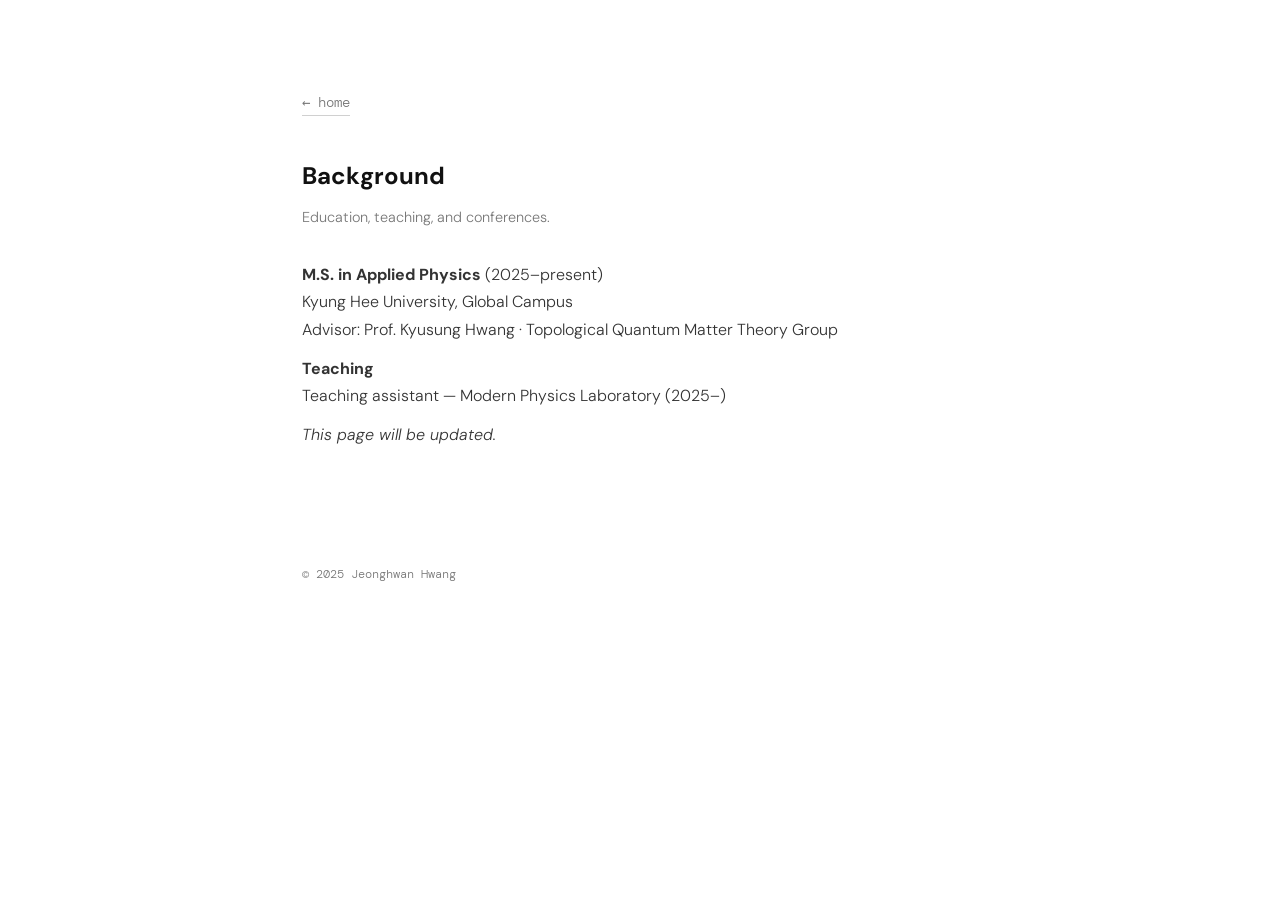
==== background.html @ effe45ef "add subpages" ====
<!DOCTYPE html><html lang="en"><head><meta charset="UTF-8"><meta name="viewport" content="width=device-width,initial-scale=1.0"><title>Background — Jeonghwan Hwang</title><link href="https://fonts.googleapis.com/css2?family=DM+Sans:wght@300;400;500;700&family=DM+Mono:wght@300;400;500&display=swap" rel="stylesheet">
<style>
:root{--bg:#fff;--fg:#111;--muted:#777;--rule:#d0d0d0;--max-w:740px;--font:"DM Sans",-apple-system,sans-serif;--mono:"DM Mono",monospace}
*{margin:0;padding:0;box-sizing:border-box}
body{font-family:var(--font);background:var(--bg);color:var(--fg);font-weight:300;line-height:1.7;font-size:16px;-webkit-font-smoothing:antialiased}
main{max-width:var(--max-w);margin:0 auto;padding:88px 32px 64px}
h1{font-size:1.5rem;font-weight:700;margin-bottom:8px}
.sub{font-size:.9rem;color:var(--muted);margin-bottom:32px}
.back{font-size:.88rem;font-family:var(--mono);color:var(--muted);text-decoration:none;border-bottom:1px solid var(--rule);display:inline-block;margin-bottom:40px;transition:border-color .15s}
.back:hover{border-color:var(--fg);color:var(--fg)}
p,li{font-size:1rem;color:#333;margin-bottom:12px}
ul{padding-left:20px;margin-bottom:16px}
footer{max-width:var(--max-w);margin:0 auto;padding:40px 32px 48px;font-size:.76rem;font-family:var(--mono);color:var(--muted);font-weight:300}
</style></head><body>
<main>
<a class="back" href="index.html">← home</a>
<h1>Background</h1>
<div class="sub">Education, teaching, and conferences.</div>
<p><strong>M.S. in Applied Physics</strong> (2025–present)<br>Kyung Hee University, Global Campus<br>Advisor: Prof. Kyusung Hwang · Topological Quantum Matter Theory Group</p>
<p><strong>Teaching</strong><br>Teaching assistant — Modern Physics Laboratory (2025–)</p>
<p><em>This page will be updated.</em></p>
</main>
<footer>&copy; 2025 Jeonghwan Hwang</footer>
</body></html>
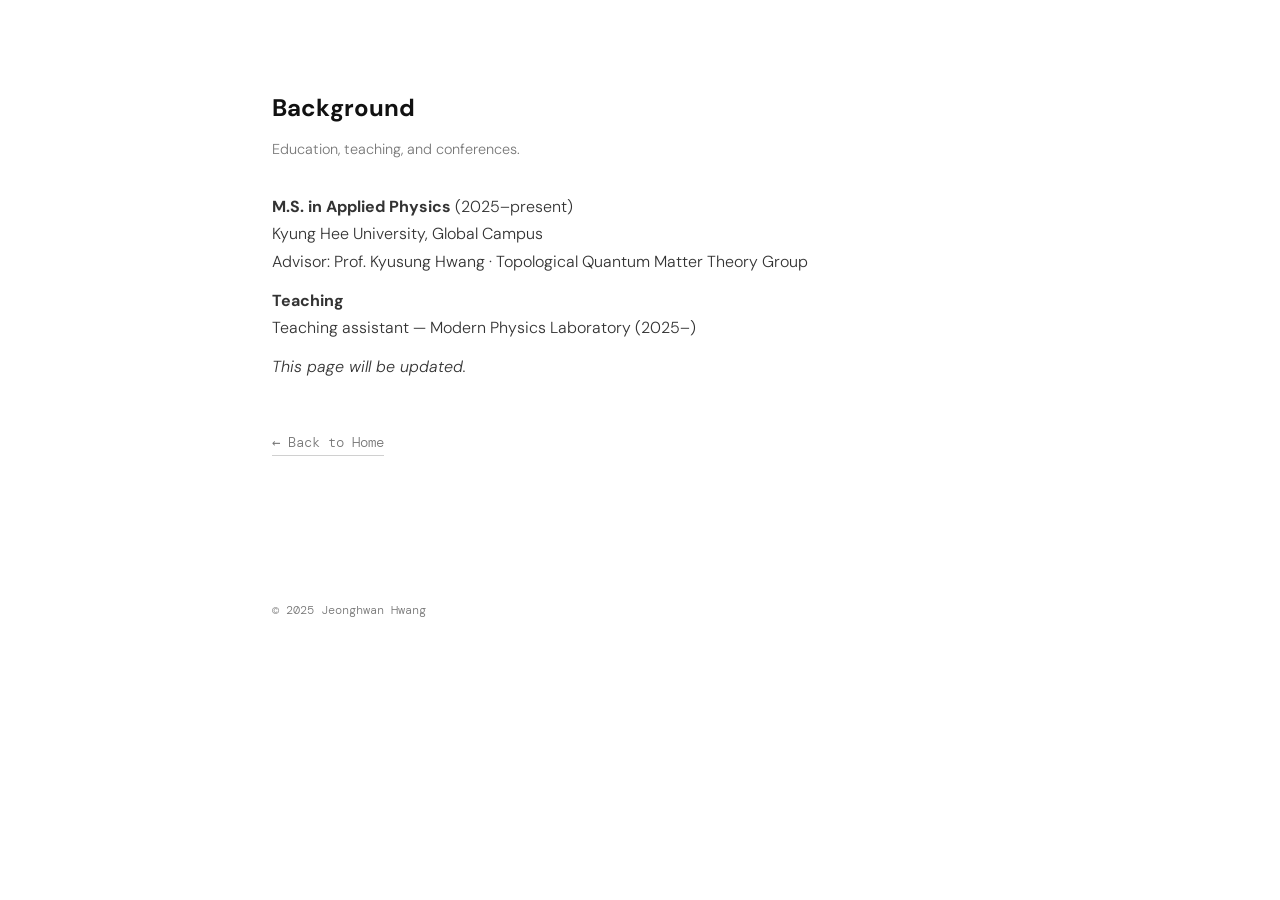
==== commit ea88d323: "move back link to bottom" ====
--- a/background.html
+++ b/background.html
@@ -1,6 +1,6 @@
 <!DOCTYPE html><html lang="en"><head><meta charset="UTF-8"><meta name="viewport" content="width=device-width,initial-scale=1.0"><title>Background — Jeonghwan Hwang</title><link href="https://fonts.googleapis.com/css2?family=DM+Sans:wght@300;400;500;700&family=DM+Mono:wght@300;400;500&display=swap" rel="stylesheet">
 <style>
-:root{--bg:#fff;--fg:#111;--muted:#777;--rule:#d0d0d0;--max-w:740px;--font:"DM Sans",-apple-system,sans-serif;--mono:"DM Mono",monospace}
+:root{--bg:#fff;--fg:#111;--muted:#777;--rule:#d0d0d0;--max-w:800px;--font:"DM Sans",-apple-system,sans-serif;--mono:"DM Mono",monospace}
 *{margin:0;padding:0;box-sizing:border-box}
 body{font-family:var(--font);background:var(--bg);color:var(--fg);font-weight:300;line-height:1.7;font-size:16px;-webkit-font-smoothing:antialiased}
 main{max-width:var(--max-w);margin:0 auto;padding:88px 32px 64px}
@@ -13,12 +13,12 @@
 footer{max-width:var(--max-w);margin:0 auto;padding:40px 32px 48px;font-size:.76rem;font-family:var(--mono);color:var(--muted);font-weight:300}
 </style></head><body>
 <main>
-<a class="back" href="index.html">← home</a>
 <h1>Background</h1>
 <div class="sub">Education, teaching, and conferences.</div>
 <p><strong>M.S. in Applied Physics</strong> (2025–present)<br>Kyung Hee University, Global Campus<br>Advisor: Prof. Kyusung Hwang · Topological Quantum Matter Theory Group</p>
 <p><strong>Teaching</strong><br>Teaching assistant — Modern Physics Laboratory (2025–)</p>
 <p><em>This page will be updated.</em></p>
+<div style="margin-top:48px"><a class="back" href="index.html">← Back to Home</a></div>
 </main>
 <footer>&copy; 2025 Jeonghwan Hwang</footer>
 </body></html>
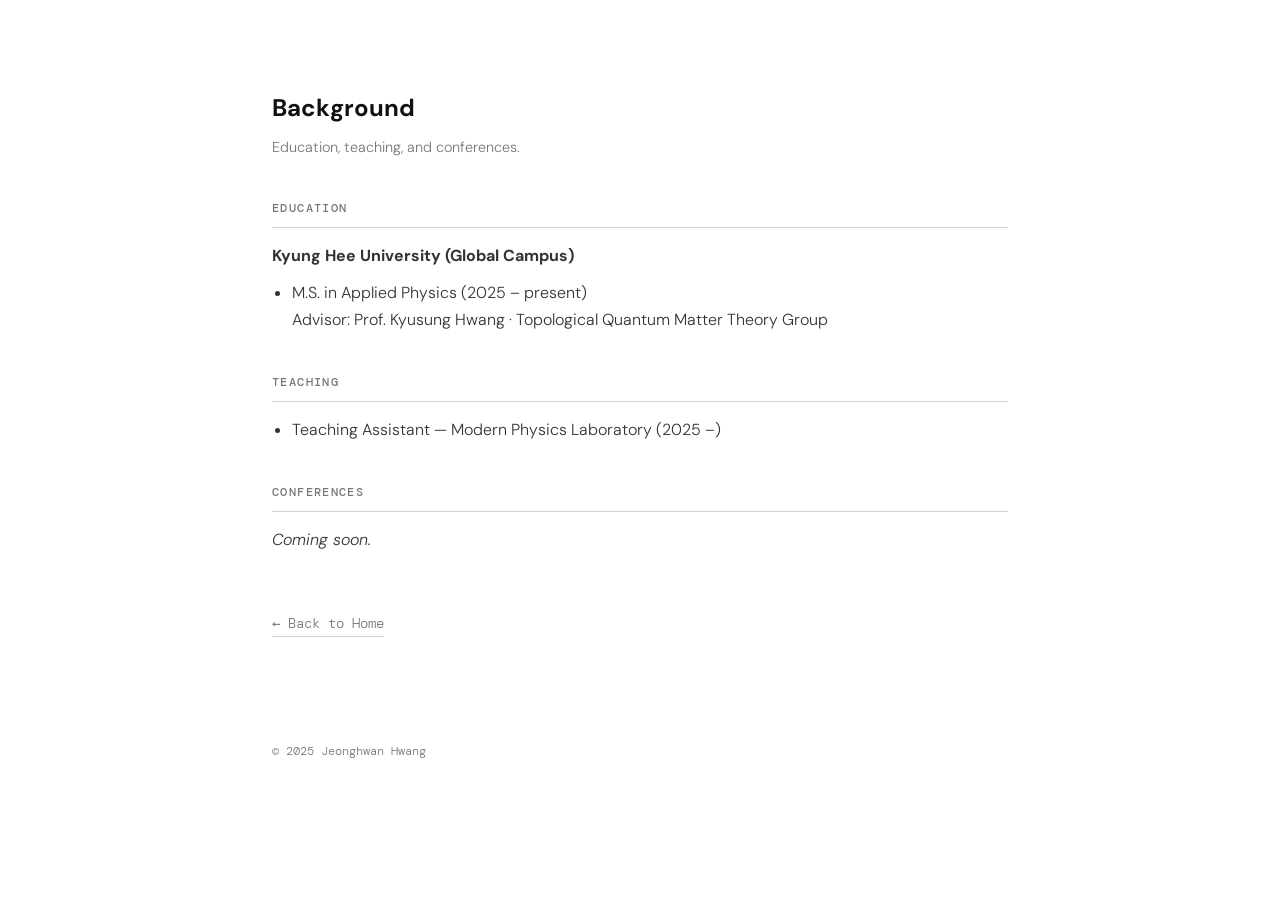
==== commit e0024b1c: "restructure site" ====
--- a/background.html
+++ b/background.html
@@ -4,21 +4,38 @@
 *{margin:0;padding:0;box-sizing:border-box}
 body{font-family:var(--font);background:var(--bg);color:var(--fg);font-weight:300;line-height:1.7;font-size:16px;-webkit-font-smoothing:antialiased}
 main{max-width:var(--max-w);margin:0 auto;padding:88px 32px 64px}
-h1{font-size:1.5rem;font-weight:700;margin-bottom:8px}
+h1{font-size:1.5rem;font-weight:700;margin-bottom:6px}
+h2{font-size:1.1rem;font-weight:600;margin:36px 0 12px}
 .sub{font-size:.9rem;color:var(--muted);margin-bottom:32px}
-.back{font-size:.88rem;font-family:var(--mono);color:var(--muted);text-decoration:none;border-bottom:1px solid var(--rule);display:inline-block;margin-bottom:40px;transition:border-color .15s}
+.section-label{font-size:.72rem;font-family:var(--mono);font-weight:500;text-transform:uppercase;letter-spacing:.12em;color:var(--muted);margin-bottom:14px;padding-bottom:8px;border-bottom:1px solid var(--rule);margin-top:40px}
+.back{font-size:.88rem;font-family:var(--mono);color:var(--muted);text-decoration:none;border-bottom:1px solid var(--rule);display:inline-block;transition:border-color .15s}
 .back:hover{border-color:var(--fg);color:var(--fg)}
-p,li{font-size:1rem;color:#333;margin-bottom:12px}
-ul{padding-left:20px;margin-bottom:16px}
+p,li{font-size:1rem;color:#333;margin-bottom:10px}
+ul{padding-left:20px;margin-bottom:16px;list-style:disc}
+a{color:var(--fg);transition:border-color .15s}
+.keyword{display:inline-block;font-size:.88rem;padding:5px 14px;border:1px solid var(--rule);border-radius:20px;margin:4px 6px 4px 0;text-decoration:none;color:var(--muted);transition:background .12s,color .12s}
+.keyword:hover{background:var(--fg);color:#fff;border-color:var(--fg)}
 footer{max-width:var(--max-w);margin:0 auto;padding:40px 32px 48px;font-size:.76rem;font-family:var(--mono);color:var(--muted);font-weight:300}
 </style></head><body>
 <main>
 <h1>Background</h1>
 <div class="sub">Education, teaching, and conferences.</div>
-<p><strong>M.S. in Applied Physics</strong> (2025–present)<br>Kyung Hee University, Global Campus<br>Advisor: Prof. Kyusung Hwang · Topological Quantum Matter Theory Group</p>
-<p><strong>Teaching</strong><br>Teaching assistant — Modern Physics Laboratory (2025–)</p>
-<p><em>This page will be updated.</em></p>
-<div style="margin-top:48px"><a class="back" href="index.html">← Back to Home</a></div>
+
+<div class="section-label">Education</div>
+<p><strong>Kyung Hee University (Global Campus)</strong></p>
+<ul>
+<li>M.S. in Applied Physics (2025 – present)<br>Advisor: Prof. Kyusung Hwang · Topological Quantum Matter Theory Group</li>
+</ul>
+
+<div class="section-label">Teaching</div>
+<ul>
+<li>Teaching Assistant — Modern Physics Laboratory (2025 –)</li>
+</ul>
+
+<div class="section-label">Conferences</div>
+<p><em>Coming soon.</em></p>
+
+<div style="margin-top:56px"><a class="back" href="index.html">← Back to Home</a></div>
 </main>
 <footer>&copy; 2025 Jeonghwan Hwang</footer>
 </body></html>
